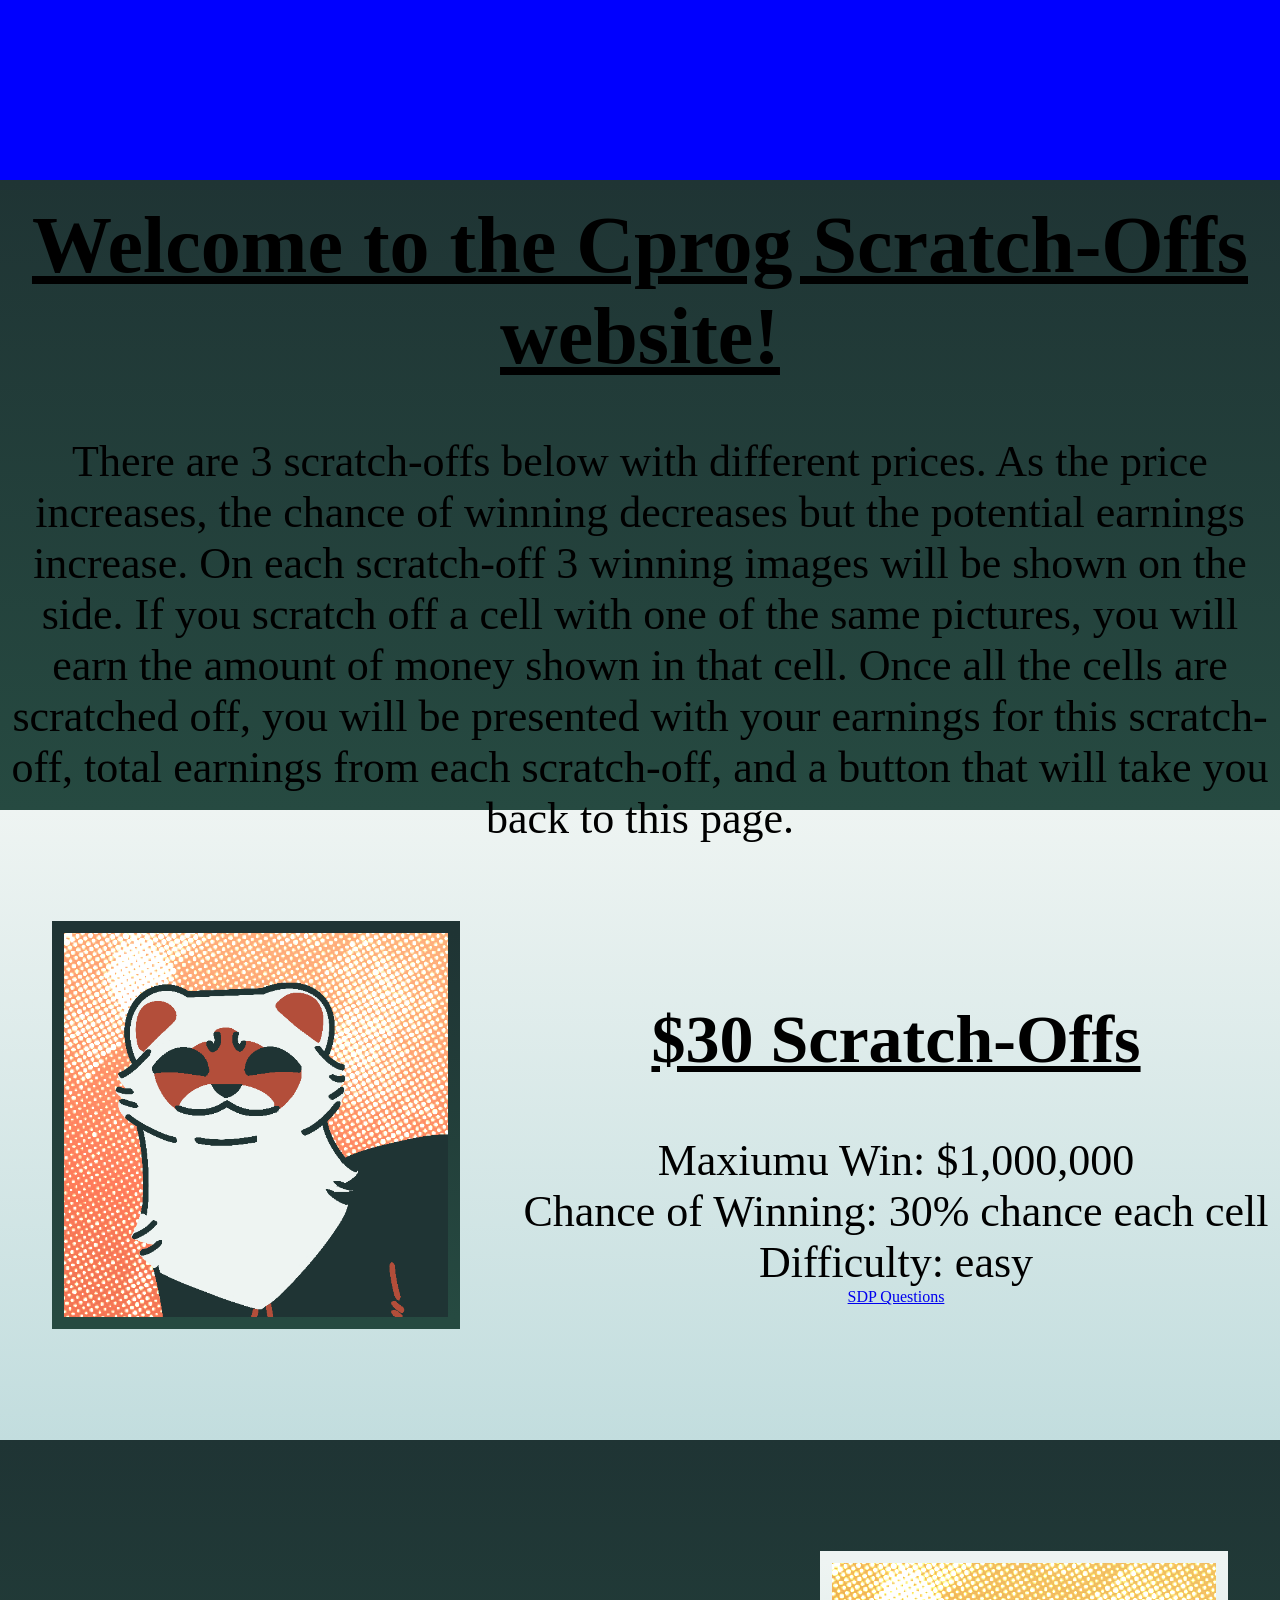
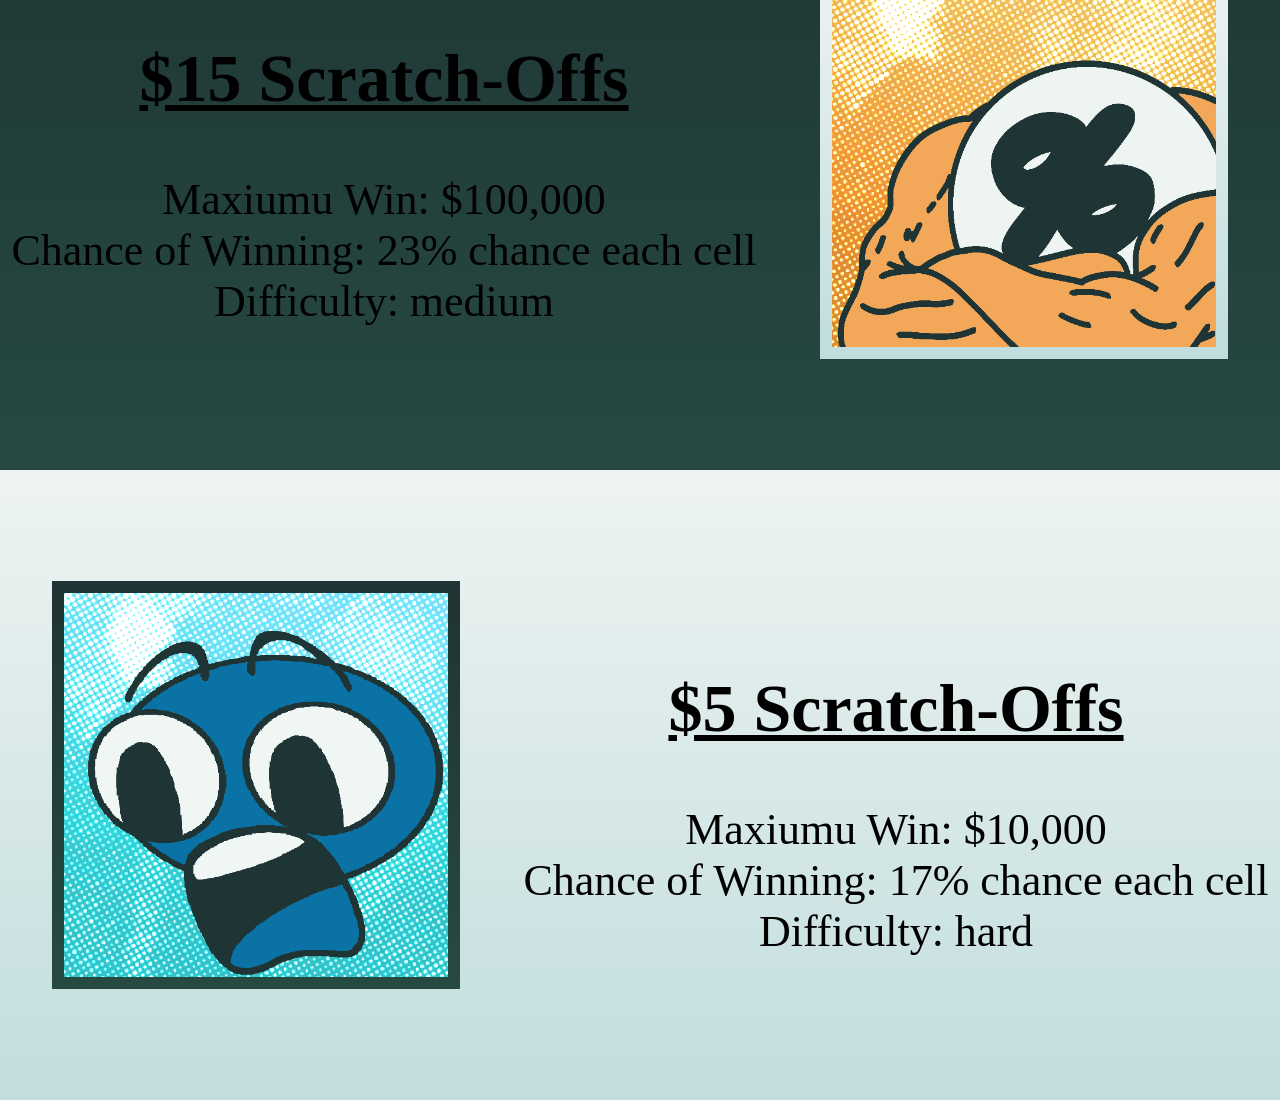
==== index.html @ 806ea987 "front page css and html mainly done (I need to push more often)" ====
<!--Alannah Steck
Final Project
Lottery Ticket-->

<!DOCTYPE html>
<html>
  <head>
    <title>Cprog Scratch-sOffs</title>
    <link rel="stylesheet" href="index.css">
    <link rel="stylesheet" href="pages/common/common.css">
  </head>
  <body>
    <header></header>
    <main class="accentBg" id="mainSect">
      <h1>Welcome to the Cprog Scratch-Offs website!</h1>
      <p>There are 3 scratch-offs below with different prices. As the price increases, the chance of winning decreases but the potential earnings increase. On each scratch-off 3 winning images will be shown on the side. If you scratch off a cell with one of the same pictures, you will earn the amount of money shown in that cell. Once all the cells are scratched off, you will be presented with your earnings for this scratch-off, total earnings from each scratch-off, and a button that will take you back to this page.</p>
    </main>
    <main>
        <section class="imageSect">
          <img src="resources/cells/hard/hard_ferretGuy.png">
        </section>
        <section class="textSect">
          <h2>$30 Scratch-Offs</h2>
          <p>Maxiumu Win: $1,000,000<br>Chance of Winning: 30% chance each cell<br>Difficulty: easy</p>
          <div class="buttonDiv"><a href="Pages/SDP/U1_Lab9_SDP.html" class="button">SDP Questions</a></div>
        </section>
    </main>
    <main class="accentBg">
        <section class="textSect">
          <h2>$15 Scratch-Offs</h2>
          <p>Maxiumu Win: $100,000<br>Chance of Winning: 23% chance each cell<br>Difficulty: medium</p> <!--2x chance for 3 random non winning to show up-->
        </section>
        <section class="imageSect">
          <img src="resources/cells/med/med_beefcakeModulo.png" id="accentImg">
        </section>
    </main>
    <main>
        <section class="imageSect">
          <img src="resources/cells/easy/easy_negativeGuy.png">
        </section>
        <section class="textSect">
          <h2>$5 Scratch-Offs</h2>
          <p>Maxiumu Win: $10,000<br>Chance of Winning: 17% chance each cell<br>Difficulty: hard</p> <!--2x chance for 3 random non winning to show up-->
        </section>
    </main>
  </body>
</html>
---- index.css ----
main{
    display: flex;
    flex-direction: row;
    text-align: center;
    justify-content: center;
    background-image: linear-gradient(#eef4f2, #c2ddde);
}

.accentBg{
    background-image: linear-gradient(#1f3434, #264a41);
}

.imageSect{
    width: 40vw;
}

.textSect{
    width: 60vw;
}

.imageSect, .textSect{
    display: flex;
    height: 70vh;
    align-items: center;
    justify-content: center;
}

h1{
    text-decoration: underline;
    font-size: 500%;
}

h2{
    text-decoration: underline;
    font-size: 425%;
}

p{
    font-size: 275%;
    margin: 0;
}

#mainSect, .textSect{
    flex-direction: column;
    padding: 0;
}

img{
    height: 30vw;
    width: 30vw;
    border: 1vw solid transparent;
    border-image: linear-gradient(#1f3434, #264a41);
    border-image-slice: 1;
}

#accentImg{
    border-image: linear-gradient(#eef4f2, #c2ddde);
    border-image-slice: 1;
}
---- pages/common/common.css ----
body, header{
    margin: 0vw;
}

body{
    max-width: 100vw;
    overflow-x:hidden;
    overflow-y: scroll;
    scrollbar-width: none;
    -ms-overflow-style: none;
}

body::-webkit-scrollbar{
    display: none;
    -ms-overflow-style: none;
}

header{
    width: 100vw;
    height: 20vh;
    background-color: blue;
}

main{
    width: 100vw;
    height: 70vh;
    background-color: blueviolet;
}
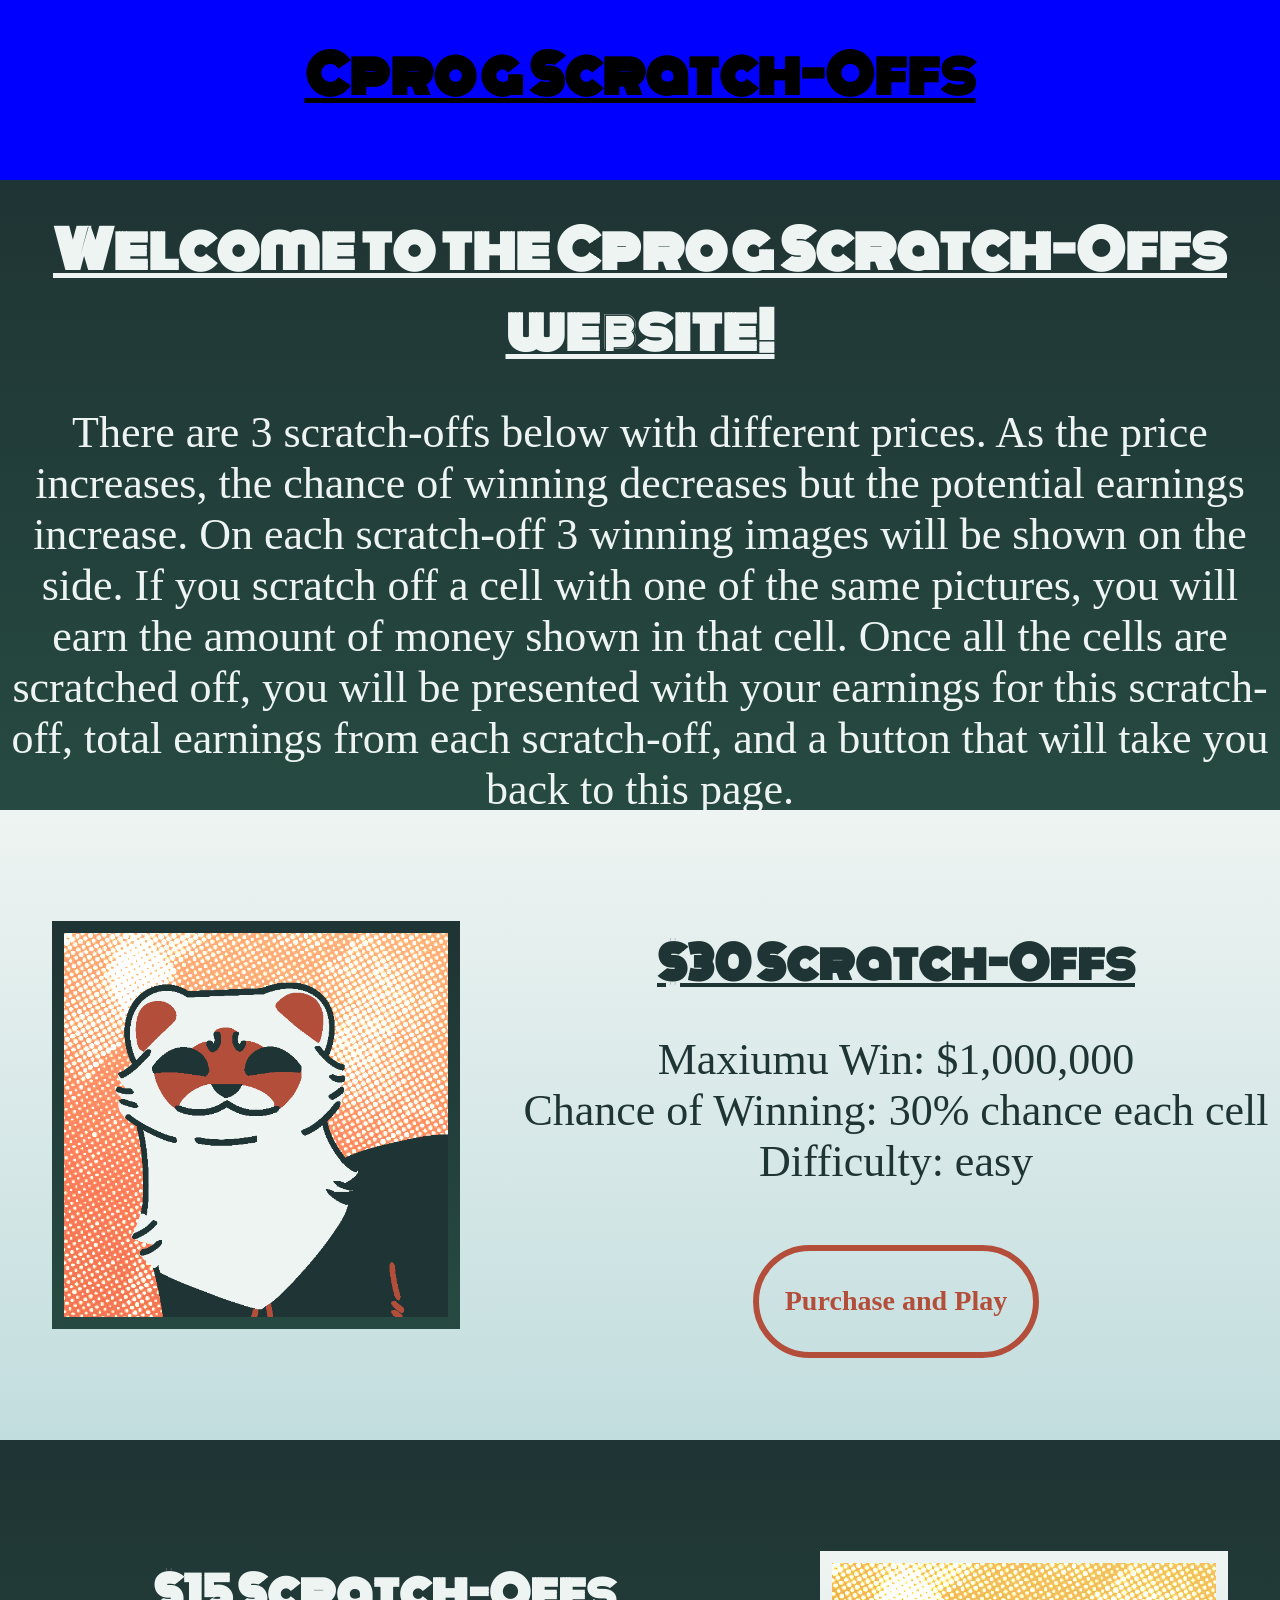
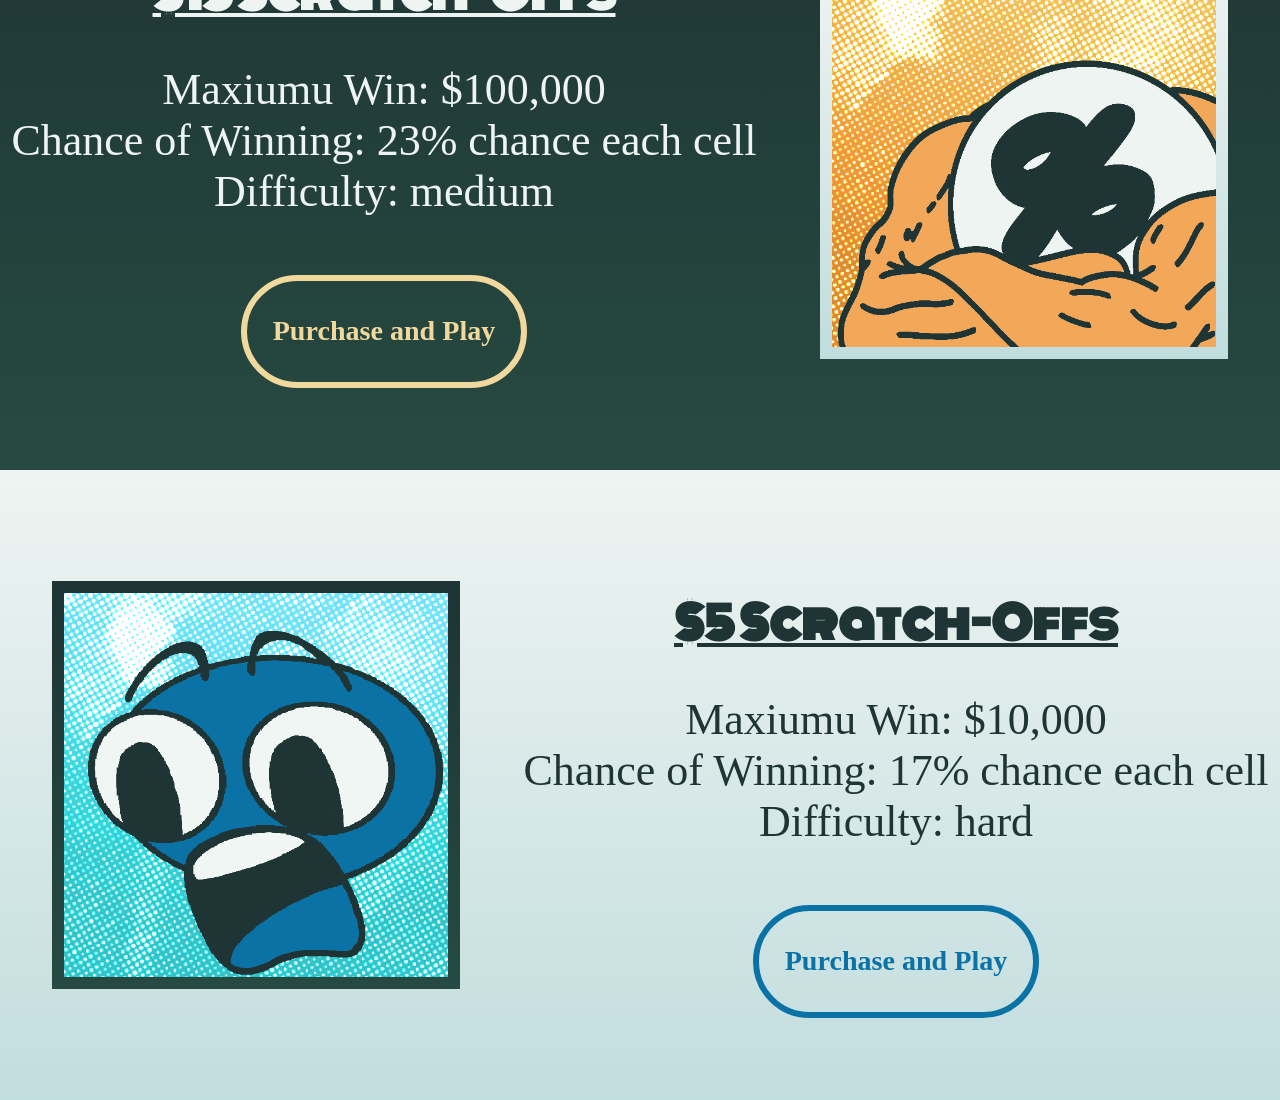
==== commit 0c7a21f4: "buttons and funky font" ====
--- a/index.html
+++ b/index.html
@@ -8,9 +8,14 @@
     <title>Cprog Scratch-sOffs</title>
     <link rel="stylesheet" href="index.css">
     <link rel="stylesheet" href="pages/common/common.css">
+    <link rel="preconnect" href="https://fonts.googleapis.com">
+    <link rel="preconnect" href="https://fonts.gstatic.com" crossorigin>
+    <link href="https://fonts.googleapis.com/css2?family=Monoton&display=swap" rel="stylesheet">
   </head>
   <body>
-    <header></header>
+    <header>
+      <h1 id="headerText">Cprog Scratch-Offs</h1>
+    </header>
     <main class="accentBg" id="mainSect">
       <h1>Welcome to the Cprog Scratch-Offs website!</h1>
       <p>There are 3 scratch-offs below with different prices. As the price increases, the chance of winning decreases but the potential earnings increase. On each scratch-off 3 winning images will be shown on the side. If you scratch off a cell with one of the same pictures, you will earn the amount of money shown in that cell. Once all the cells are scratched off, you will be presented with your earnings for this scratch-off, total earnings from each scratch-off, and a button that will take you back to this page.</p>
@@ -22,13 +27,14 @@
         <section class="textSect">
           <h2>$30 Scratch-Offs</h2>
           <p>Maxiumu Win: $1,000,000<br>Chance of Winning: 30% chance each cell<br>Difficulty: easy</p>
-          <div class="buttonDiv"><a href="Pages/SDP/U1_Lab9_SDP.html" class="button">SDP Questions</a></div>
+          <div class="buttonDiv" id="redButton"><a href="Pages/scratchOffPage/scratchOff.html"><h3 id="redLink">Purchase and Play</h3></a></div>
         </section>
     </main>
     <main class="accentBg">
         <section class="textSect">
           <h2>$15 Scratch-Offs</h2>
           <p>Maxiumu Win: $100,000<br>Chance of Winning: 23% chance each cell<br>Difficulty: medium</p> <!--2x chance for 3 random non winning to show up-->
+          <div class="buttonDiv" id="yellowButton"><a href="Pages/scratchOffPage/scratchOff.html"><h3 id="yellowLink">Purchase and Play</h3></a></div>
         </section>
         <section class="imageSect">
           <img src="resources/cells/med/med_beefcakeModulo.png" id="accentImg">
@@ -40,7 +46,8 @@
         </section>
         <section class="textSect">
           <h2>$5 Scratch-Offs</h2>
-          <p>Maxiumu Win: $10,000<br>Chance of Winning: 17% chance each cell<br>Difficulty: hard</p> <!--2x chance for 3 random non winning to show up-->
+          <p>Maxiumu Win: $10,000<br>Chance of Winning: 17% chance each cell<br>Difficulty: hard</p> <!--2x chance for all non winning to show up-->
+          <div class="buttonDiv" id="blueButton"><a href="Pages/scratchOffPage/scratchOff.html"><h3 id="blueLink">Purchase and Play</h3></a></div>
         </section>
     </main>
   </body>
--- a/index.css
+++ b/index.css
@@ -1,13 +1,26 @@
+*{
+    text-align: center;
+}
+
+header{
+    justify-content: center;
+}
+
+main, header{
+    display: flex;
+}
+
 main{
-    display: flex;
     flex-direction: row;
-    text-align: center;
     justify-content: center;
     background-image: linear-gradient(#eef4f2, #c2ddde);
+    padding: 0;
+    color: #1f3434;
 }
 
 .accentBg{
     background-image: linear-gradient(#1f3434, #264a41);
+    color: #eef4f2;
 }
 
 .imageSect{
@@ -27,12 +40,12 @@
 
 h1{
     text-decoration: underline;
-    font-size: 500%;
+    font-size: 325%;
 }
 
 h2{
     text-decoration: underline;
-    font-size: 425%;
+    font-size: 275%;
 }
 
 p{
@@ -56,4 +69,44 @@
 #accentImg{
     border-image: linear-gradient(#eef4f2, #c2ddde);
     border-image-slice: 1;
+}
+
+.buttonDiv{
+    border: 0.5vw solid #264a41;
+    border-radius: 5vw;
+    margin-top: 4.5vw;
+    padding: 0.5vw 2vw;
+}
+
+a{
+    text-decoration: none;
+    font-size: 150%;
+}
+
+#redLink{
+    color: #b34e3a;
+}
+
+#redButton{
+    border-color: #b34e3a;
+}
+
+#yellowLink{
+    color: #f1d99d;
+}
+
+#yellowButton{
+    border-color: #f1d99d;
+}
+
+#blueLink{
+    color: #0b72a6;
+}
+
+#blueButton{
+    border-color: #0b72a6;
+}
+
+h1,h2{
+    font-family: "Monoton", sans-serif;
 }
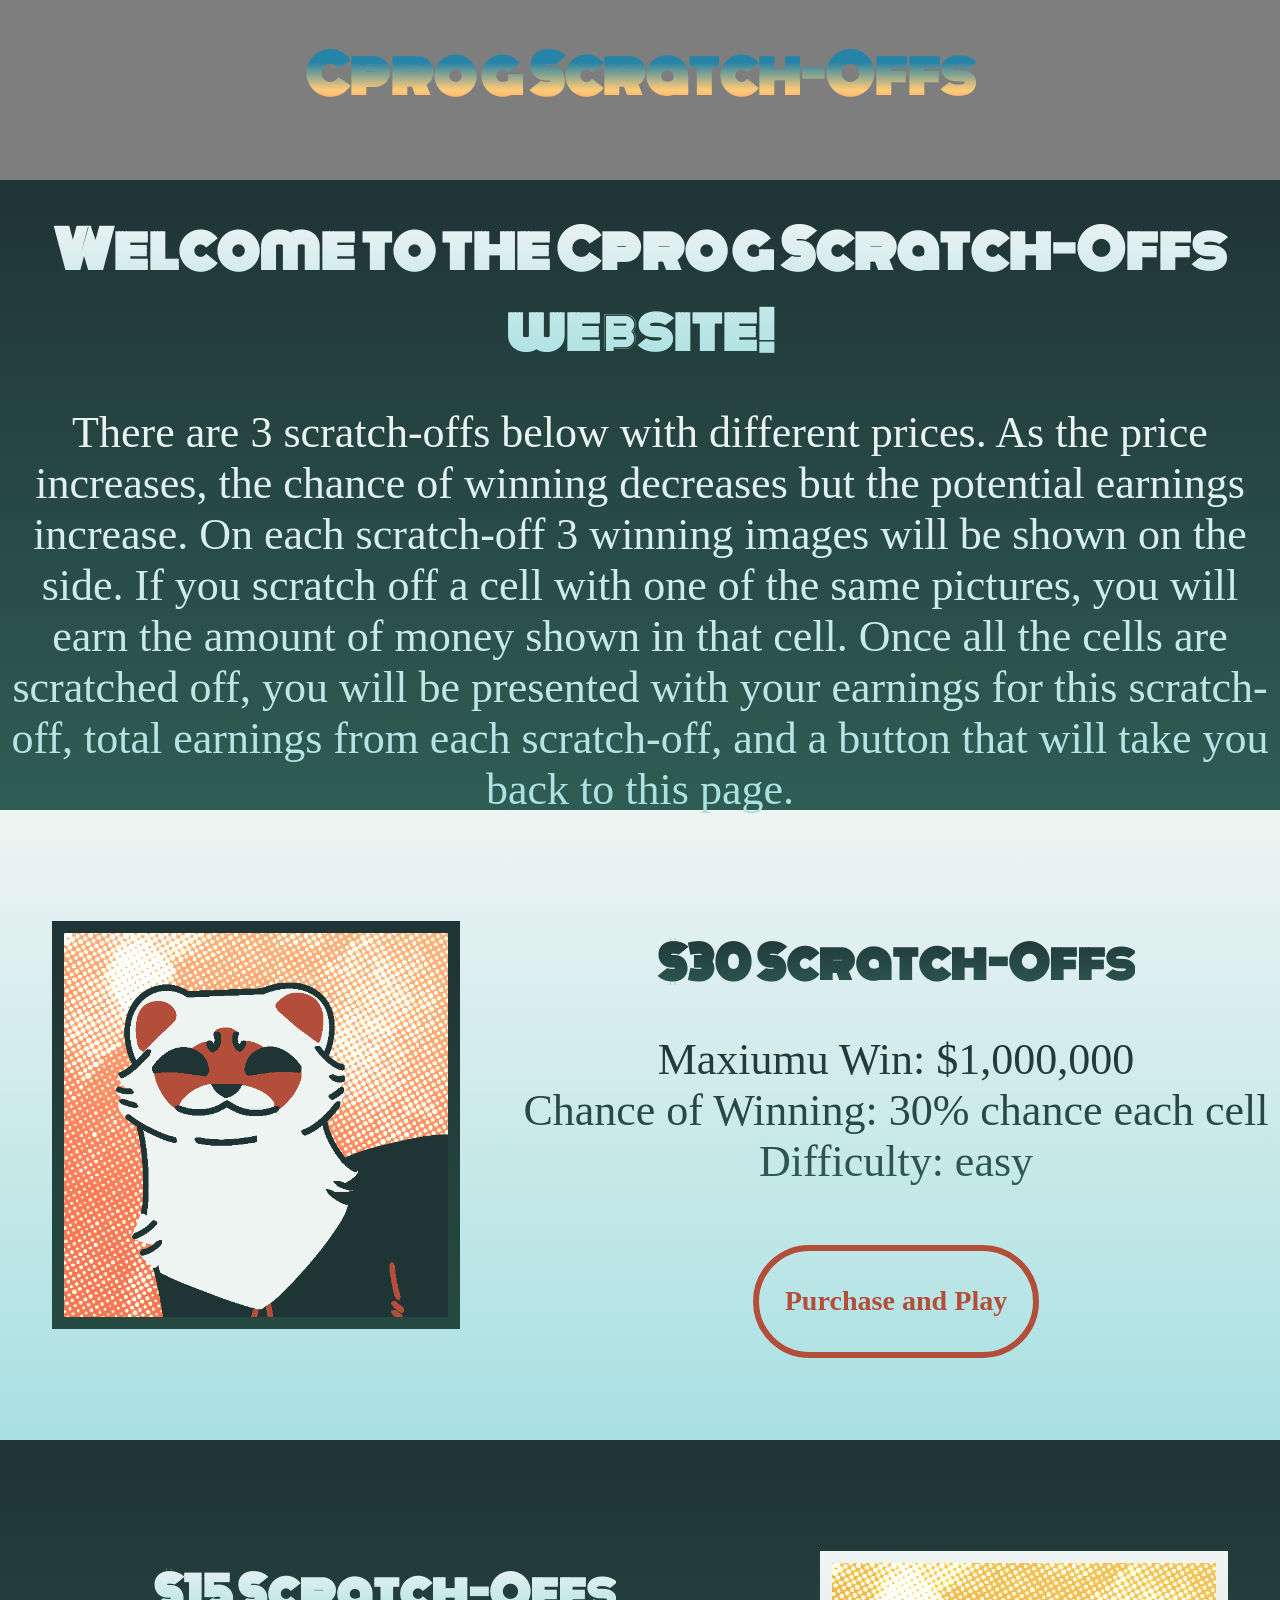
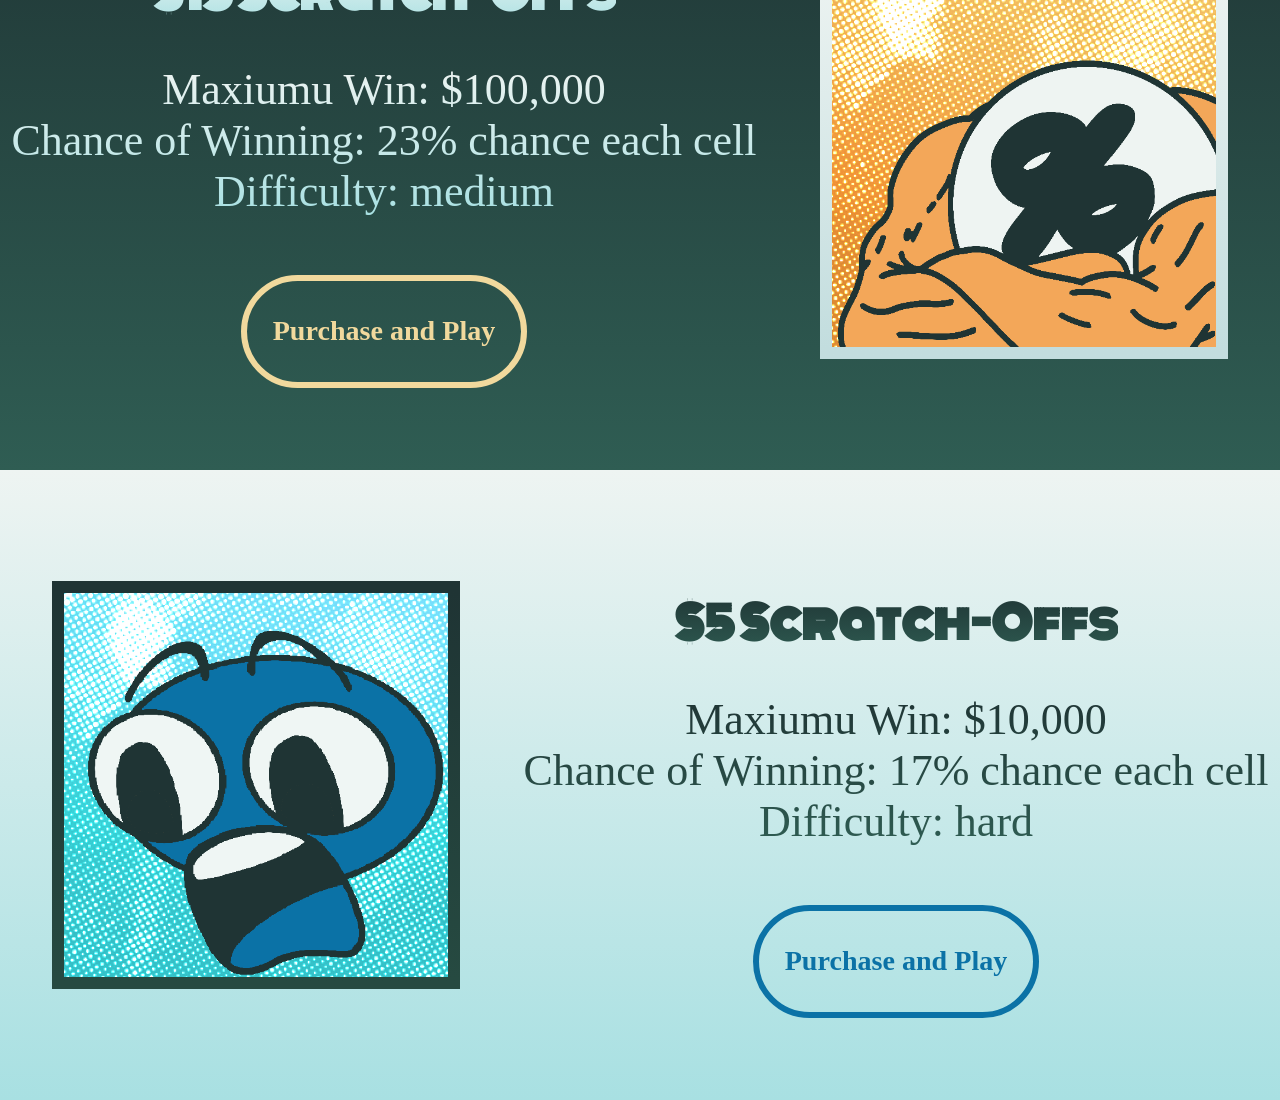
==== commit e103edb6: "gradient text and beginning scratch off page" ====
--- a/index.html
+++ b/index.html
@@ -17,24 +17,24 @@
       <h1 id="headerText">Cprog Scratch-Offs</h1>
     </header>
     <main class="accentBg" id="mainSect">
-      <h1>Welcome to the Cprog Scratch-Offs website!</h1>
-      <p>There are 3 scratch-offs below with different prices. As the price increases, the chance of winning decreases but the potential earnings increase. On each scratch-off 3 winning images will be shown on the side. If you scratch off a cell with one of the same pictures, you will earn the amount of money shown in that cell. Once all the cells are scratched off, you will be presented with your earnings for this scratch-off, total earnings from each scratch-off, and a button that will take you back to this page.</p>
+      <h1 class="accentText">Welcome to the Cprog Scratch-Offs website!</h1>
+      <p class="accentText">There are 3 scratch-offs below with different prices. As the price increases, the chance of winning decreases but the potential earnings increase. On each scratch-off 3 winning images will be shown on the side. If you scratch off a cell with one of the same pictures, you will earn the amount of money shown in that cell. Once all the cells are scratched off, you will be presented with your earnings for this scratch-off, total earnings from each scratch-off, and a button that will take you back to this page.</p>
     </main>
     <main>
         <section class="imageSect">
           <img src="resources/cells/hard/hard_ferretGuy.png">
         </section>
         <section class="textSect">
-          <h2>$30 Scratch-Offs</h2>
-          <p>Maxiumu Win: $1,000,000<br>Chance of Winning: 30% chance each cell<br>Difficulty: easy</p>
-          <div class="buttonDiv" id="redButton"><a href="Pages/scratchOffPage/scratchOff.html"><h3 id="redLink">Purchase and Play</h3></a></div>
+          <h2 class="normalText">$30 Scratch-Offs</h2>
+          <p class="normalText">Maxiumu Win: $1,000,000<br>Chance of Winning: 30% chance each cell<br>Difficulty: easy</p>
+          <div class="buttonDiv" id="redButton"><a href="Pages/scratchOffPage/scratchOff.html" onclick="selectMode('easy')"><h3 id="redLink">Purchase and Play</h3></a></div>
         </section>
     </main>
     <main class="accentBg">
         <section class="textSect">
-          <h2>$15 Scratch-Offs</h2>
-          <p>Maxiumu Win: $100,000<br>Chance of Winning: 23% chance each cell<br>Difficulty: medium</p> <!--2x chance for 3 random non winning to show up-->
-          <div class="buttonDiv" id="yellowButton"><a href="Pages/scratchOffPage/scratchOff.html"><h3 id="yellowLink">Purchase and Play</h3></a></div>
+          <h2 class="accentText">$15 Scratch-Offs</h2>
+          <p class="accentText">Maxiumu Win: $100,000<br>Chance of Winning: 23% chance each cell<br>Difficulty: medium</p> <!--2x chance for 3 random non winning to show up-->
+          <div class="buttonDiv" id="yellowButton"><a href="Pages/scratchOffPage/scratchOff.html" onclick="selectMode('medium')"><h3 id="yellowLink">Purchase and Play</h3></a></div>
         </section>
         <section class="imageSect">
           <img src="resources/cells/med/med_beefcakeModulo.png" id="accentImg">
@@ -45,10 +45,11 @@
           <img src="resources/cells/easy/easy_negativeGuy.png">
         </section>
         <section class="textSect">
-          <h2>$5 Scratch-Offs</h2>
-          <p>Maxiumu Win: $10,000<br>Chance of Winning: 17% chance each cell<br>Difficulty: hard</p> <!--2x chance for all non winning to show up-->
-          <div class="buttonDiv" id="blueButton"><a href="Pages/scratchOffPage/scratchOff.html"><h3 id="blueLink">Purchase and Play</h3></a></div>
+          <h2 class="normalText">$5 Scratch-Offs</h2>
+          <p class="normalText">Maxiumu Win: $10,000<br>Chance of Winning: 17% chance each cell<br>Difficulty: hard</p> <!--2x chance for all non winning to show up-->
+          <div class="buttonDiv" id="blueButton"><a href="Pages/scratchOffPage/scratchOff.html" onclick="selectMode('hard')"><h3 id="blueLink">Purchase and Play</h3></a></div>
         </section>
     </main>
+    <script src="index.js"></script>
   </body>
 </html>
--- a/index.css
+++ b/index.css
@@ -2,8 +2,8 @@
     text-align: center;
 }
 
-header{
-    justify-content: center;
+body{
+    overflow-y: scroll;
 }
 
 main, header{
@@ -13,14 +13,31 @@
 main{
     flex-direction: row;
     justify-content: center;
-    background-image: linear-gradient(#eef4f2, #c2ddde);
+    background-image: linear-gradient(#eef4f2, #a8e0e2);
     padding: 0;
     color: #1f3434;
+    width: 100vw;
+    height: 70vh;
 }
 
+
 .accentBg{
-    background-image: linear-gradient(#1f3434, #264a41);
+    background-image: linear-gradient(#1f3434, #2f5d53);
     color: #eef4f2;
+}
+
+.accentText{
+    color: transparent;
+    background-image: linear-gradient(#eef4f2, #a8e0e2);
+    -webkit-background-clip: text;
+    background-clip: text;
+}
+
+.normalText{
+    color: transparent;
+    background-image: linear-gradient(#1f3434, #2f5d53);
+    -webkit-background-clip: text;
+    background-clip: text;
 }
 
 .imageSect{
@@ -36,11 +53,6 @@
     height: 70vh;
     align-items: center;
     justify-content: center;
-}
-
-h1{
-    text-decoration: underline;
-    font-size: 325%;
 }
 
 h2{
@@ -105,8 +117,4 @@
 
 #blueButton{
     border-color: #0b72a6;
-}
-
-h1,h2{
-    font-family: "Monoton", sans-serif;
 }
--- a/pages/common/common.css
+++ b/pages/common/common.css
@@ -7,7 +7,6 @@
 body{
     max-width: 100vw;
     overflow-x:hidden;
-    overflow-y: scroll;
     scrollbar-width: none;
     -ms-overflow-style: none;
 }
@@ -17,14 +16,29 @@
     -ms-overflow-style: none;
 }
 
+main, header{
+    display: flex;
+}
+
 header{
     width: 100vw;
     height: 20vh;
-    background-color: blue;
+    background-color: rgb(126, 126, 126);
+    justify-content: center;
 }
 
-main{
-    width: 100vw;
-    height: 70vh;
-    background-color: blueviolet;
-}+#headerText{
+    color: transparent;
+    background-image: linear-gradient( #2684a8, #2684a8, #ffcb77, #f47758, #f47758);
+    -webkit-background-clip: text;
+    background-clip: text;
+}
+
+h1{
+    text-decoration: underline;
+    font-size: 325%;
+}
+
+h1,h2{
+    font-family: "Monoton", sans-serif;
+}
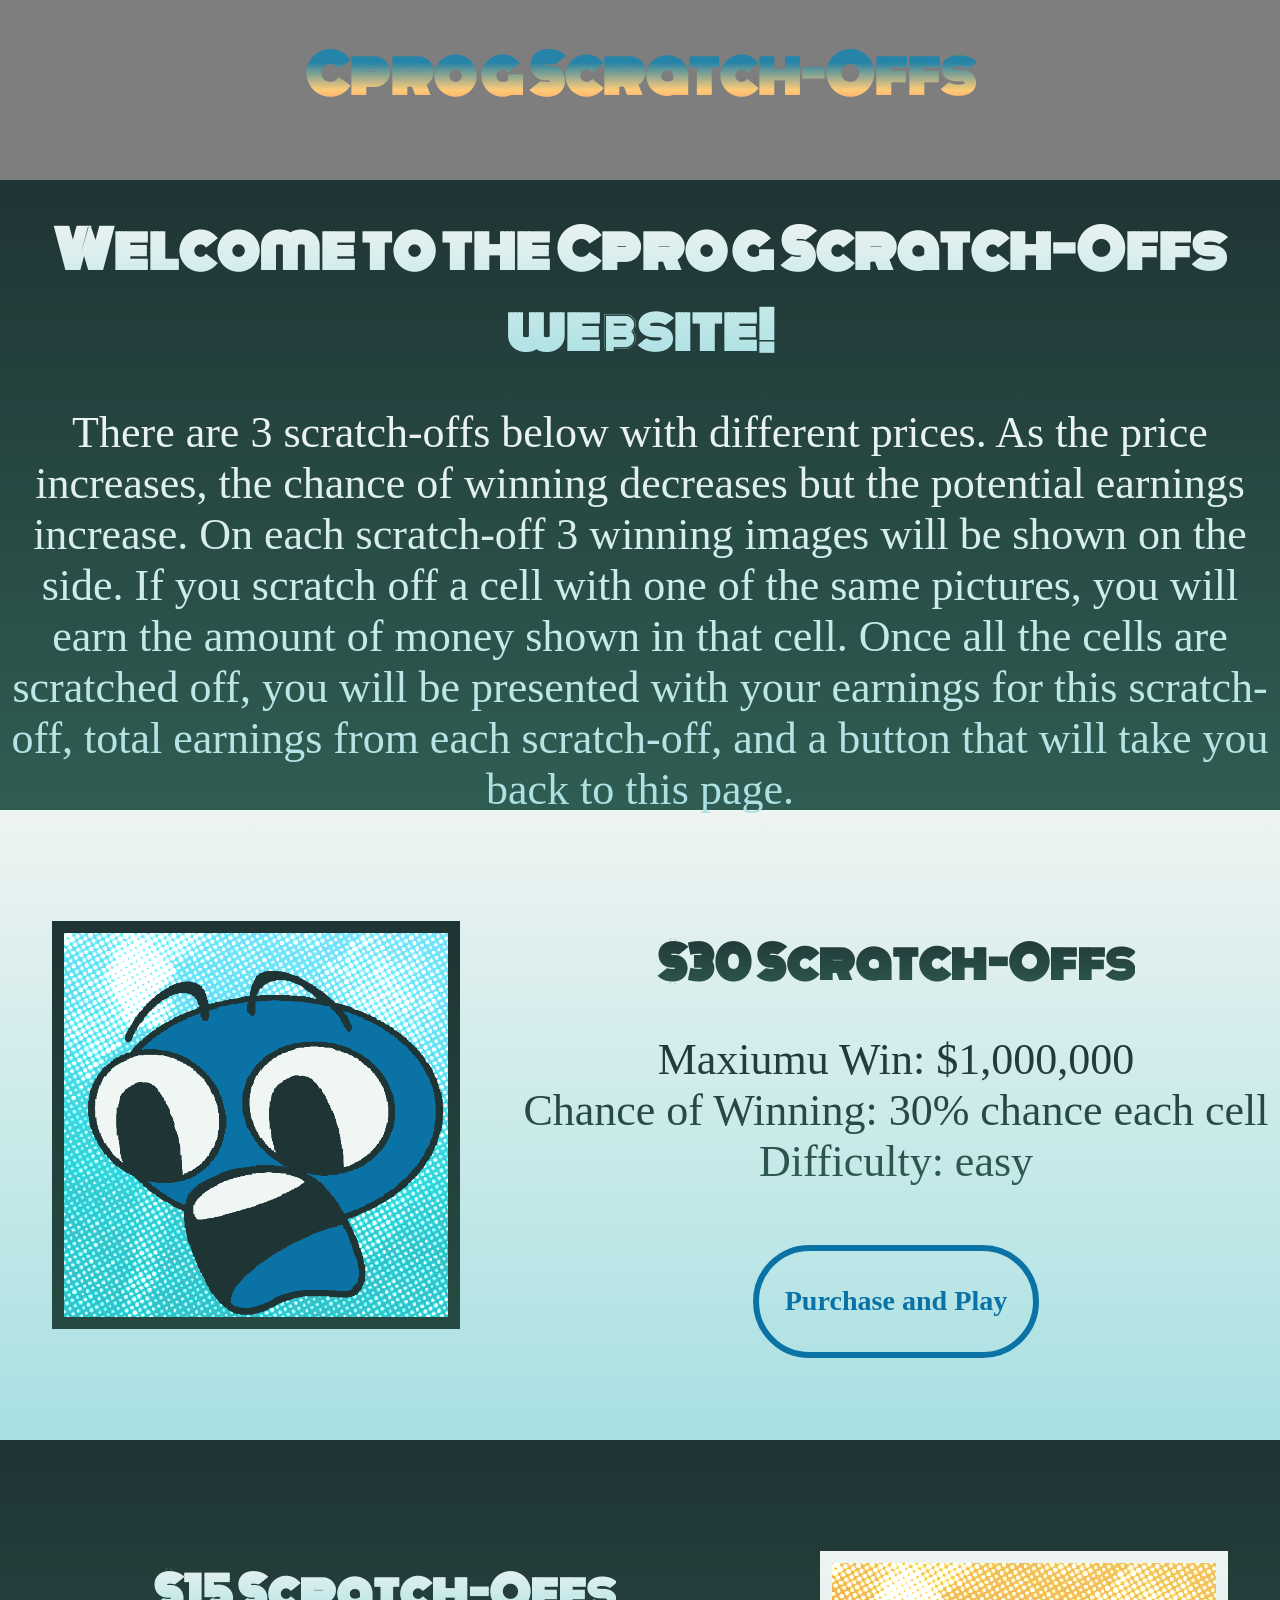
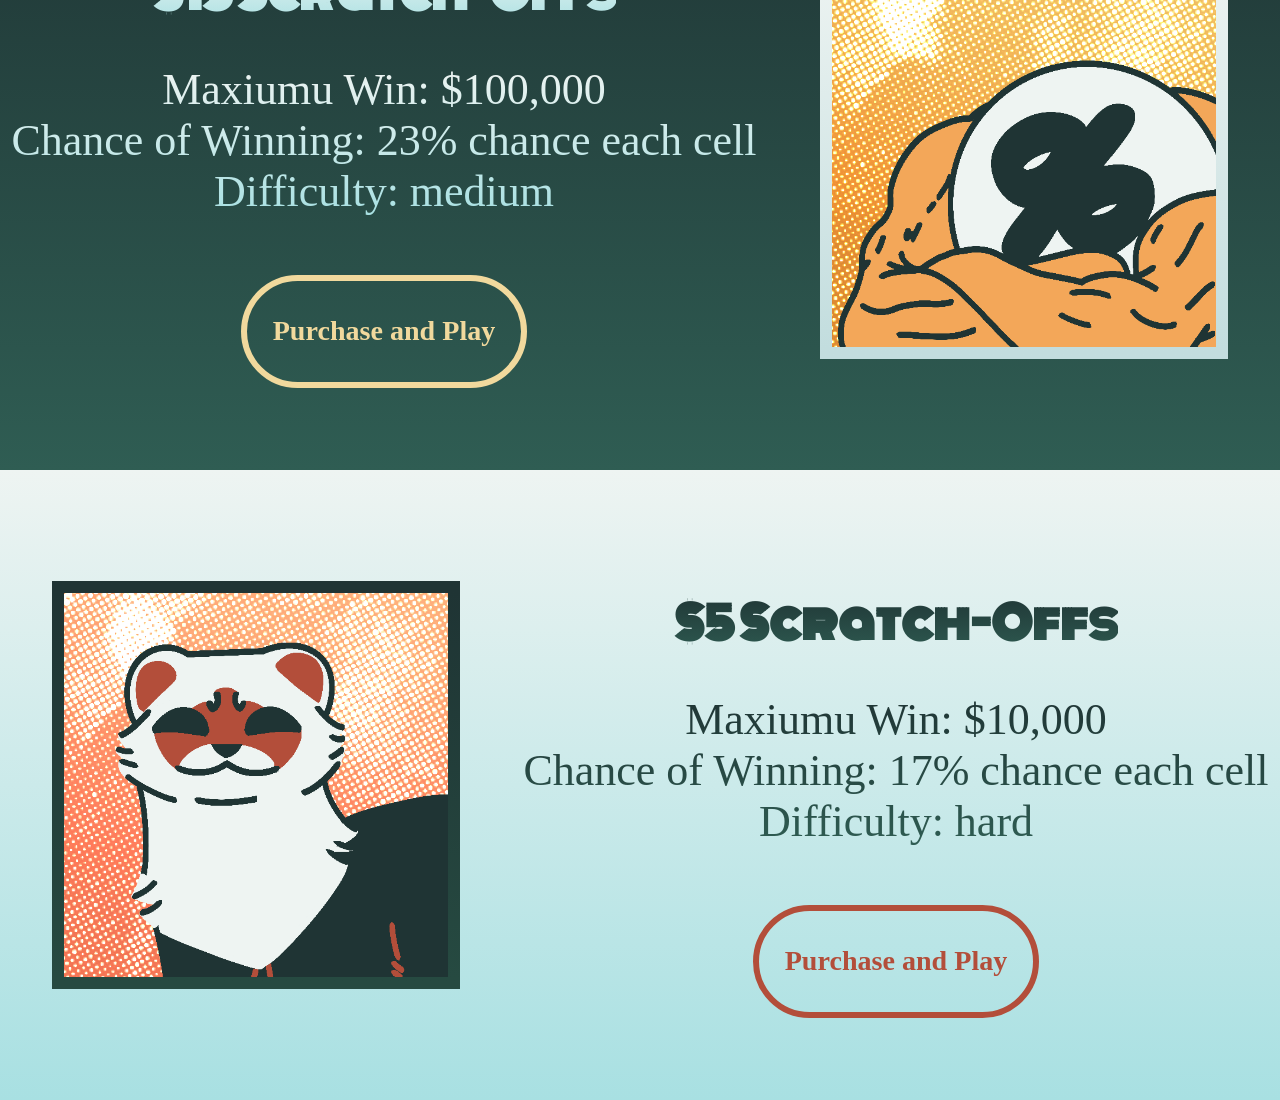
==== commit 8638ef73: "random images and card flip not working :C" ====
--- a/index.html
+++ b/index.html
@@ -22,19 +22,19 @@
     </main>
     <main>
         <section class="imageSect">
-          <img src="resources/cells/hard/hard_ferretGuy.png">
+          <img src="resources/cells/easy/easy_negativeGuy.png">
         </section>
         <section class="textSect">
           <h2 class="normalText">$30 Scratch-Offs</h2>
           <p class="normalText">Maxiumu Win: $1,000,000<br>Chance of Winning: 30% chance each cell<br>Difficulty: easy</p>
-          <div class="buttonDiv" id="redButton"><a href="Pages/scratchOffPage/scratchOff.html" onclick="selectMode('easy')"><h3 id="redLink">Purchase and Play</h3></a></div>
+          <div class="buttonDiv" id="blueButton"><a href="Pages/scratchOffPage/scratchOff.html" onclick="selectMode('easy')"><h3 id="blueLink">Purchase and Play</h3></a></div>
         </section>
     </main>
     <main class="accentBg">
         <section class="textSect">
           <h2 class="accentText">$15 Scratch-Offs</h2>
           <p class="accentText">Maxiumu Win: $100,000<br>Chance of Winning: 23% chance each cell<br>Difficulty: medium</p> <!--2x chance for 3 random non winning to show up-->
-          <div class="buttonDiv" id="yellowButton"><a href="Pages/scratchOffPage/scratchOff.html" onclick="selectMode('medium')"><h3 id="yellowLink">Purchase and Play</h3></a></div>
+          <div class="buttonDiv" id="yellowButton"><a href="Pages/scratchOffPage/scratchOff.html" onclick="selectMode('med')"><h3 id="yellowLink">Purchase and Play</h3></a></div>
         </section>
         <section class="imageSect">
           <img src="resources/cells/med/med_beefcakeModulo.png" id="accentImg">
@@ -42,12 +42,12 @@
     </main>
     <main>
         <section class="imageSect">
-          <img src="resources/cells/easy/easy_negativeGuy.png">
+          <img src="resources/cells/hard/hard_ferretGuy.png">
         </section>
         <section class="textSect">
           <h2 class="normalText">$5 Scratch-Offs</h2>
           <p class="normalText">Maxiumu Win: $10,000<br>Chance of Winning: 17% chance each cell<br>Difficulty: hard</p> <!--2x chance for all non winning to show up-->
-          <div class="buttonDiv" id="blueButton"><a href="Pages/scratchOffPage/scratchOff.html" onclick="selectMode('hard')"><h3 id="blueLink">Purchase and Play</h3></a></div>
+          <div class="buttonDiv" id="redButton"><a href="Pages/scratchOffPage/scratchOff.html" onclick="selectMode('hard')"><h3 id="redLink">Purchase and Play</h3></a></div>
         </section>
     </main>
     <script src="index.js"></script>
--- a/index.css
+++ b/index.css
@@ -26,12 +26,6 @@
     color: #eef4f2;
 }
 
-.accentText{
-    color: transparent;
-    background-image: linear-gradient(#eef4f2, #a8e0e2);
-    -webkit-background-clip: text;
-    background-clip: text;
-}
 
 .normalText{
     color: transparent;
@@ -56,7 +50,6 @@
 }
 
 h2{
-    text-decoration: underline;
     font-size: 275%;
 }
 
--- a/pages/common/common.css
+++ b/pages/common/common.css
@@ -39,6 +39,17 @@
     font-size: 325%;
 }
 
+h2{
+    text-decoration: underline;
+}
+
 h1,h2{
     font-family: "Monoton", sans-serif;
 }
+
+.accentText{
+    color: transparent;
+    background-image: linear-gradient(#eef4f2, #a8e0e2);
+    -webkit-background-clip: text;
+    background-clip: text;
+}
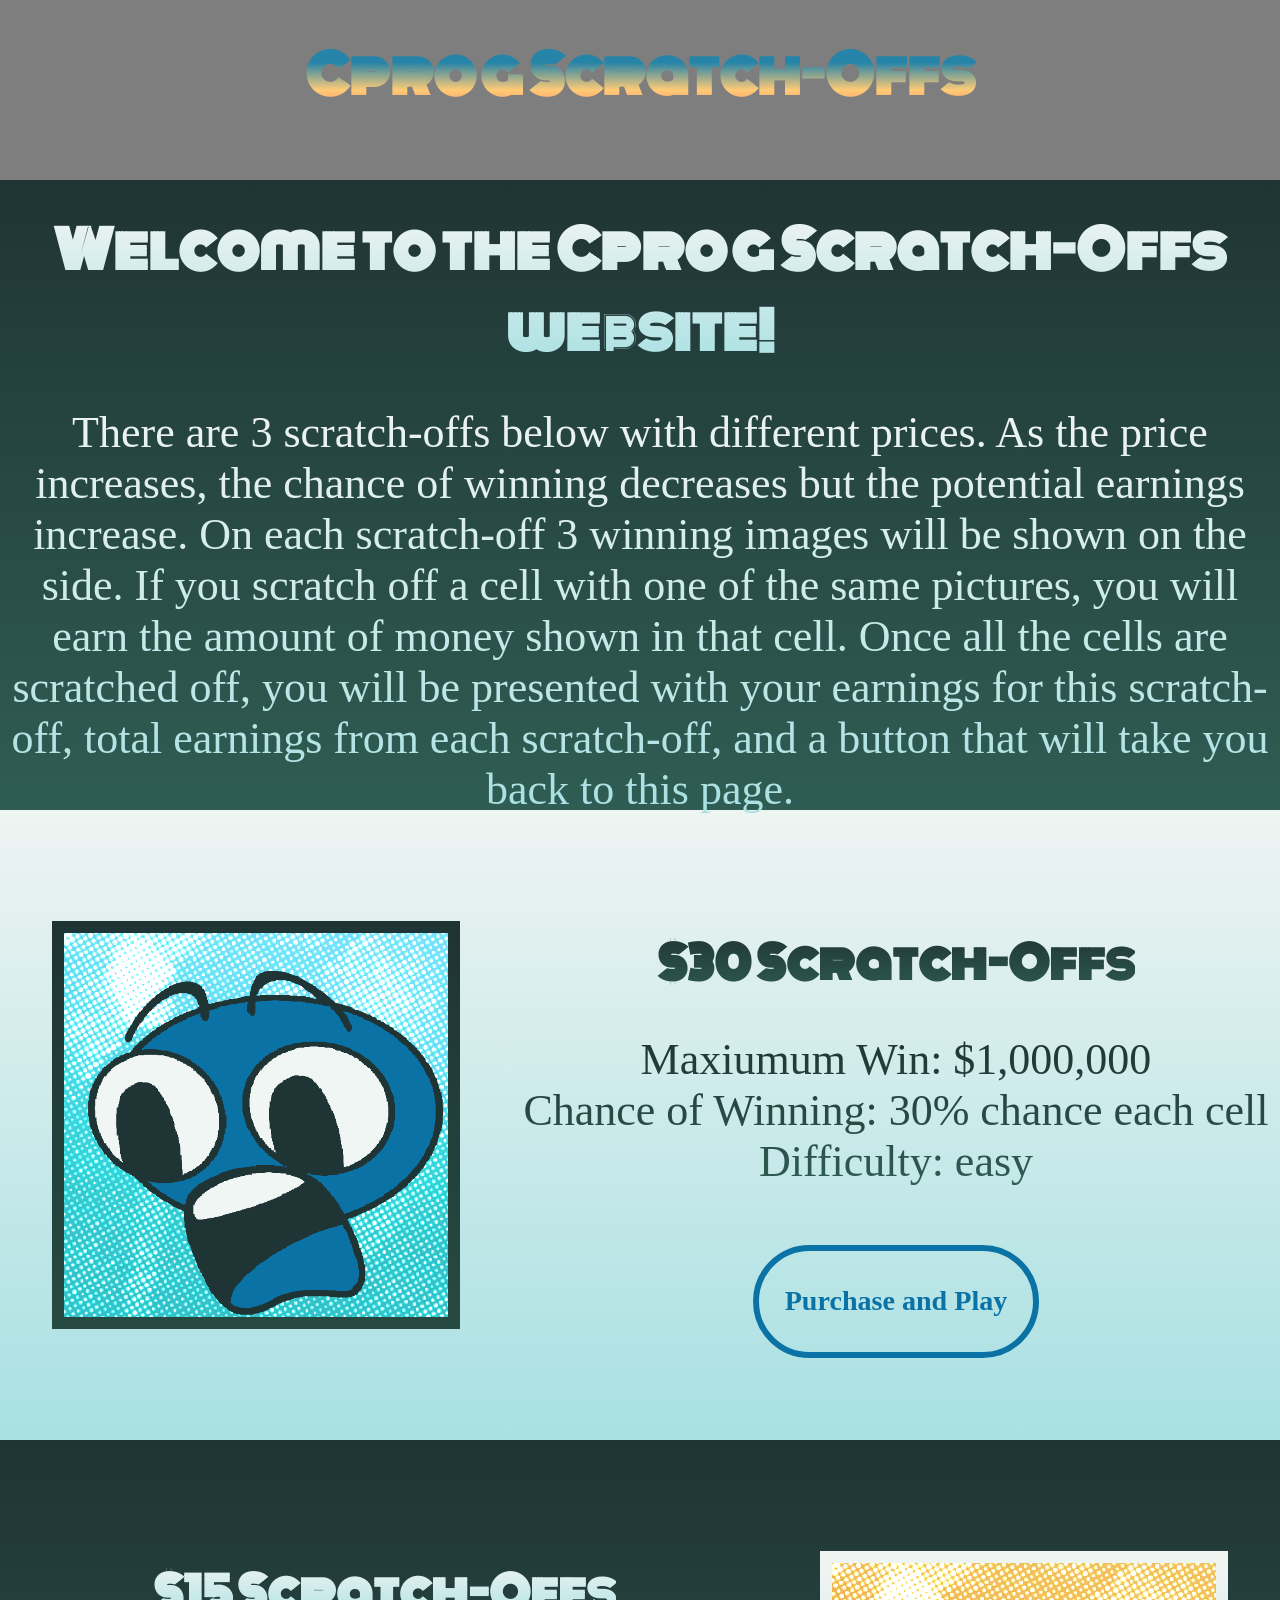
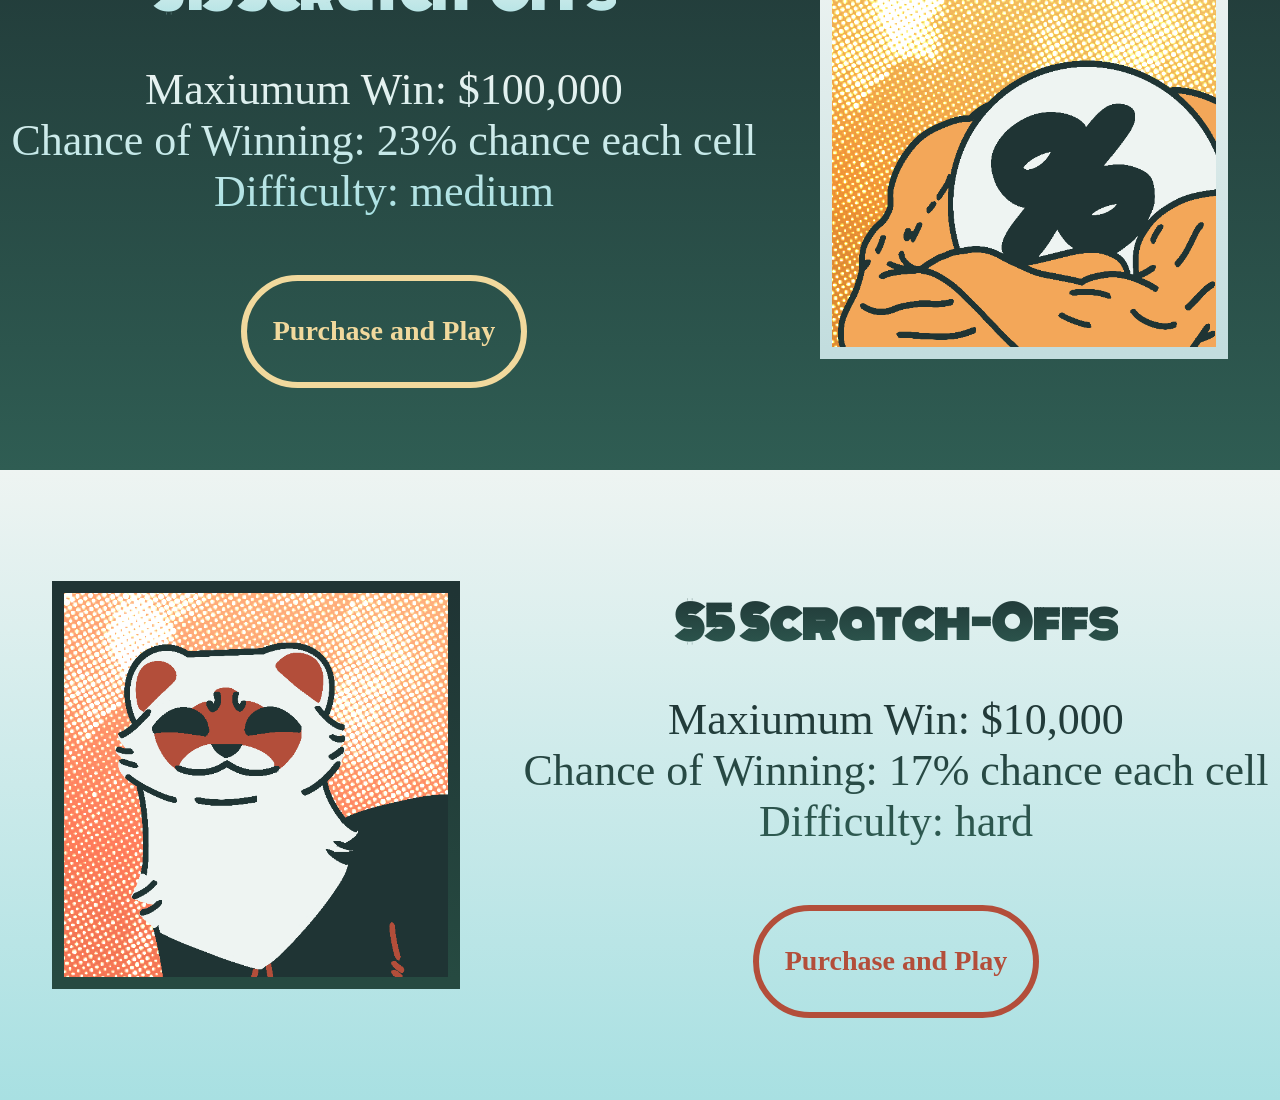
==== commit 4b3b6706: "onclick and generate prices work" ====
--- a/index.html
+++ b/index.html
@@ -26,15 +26,15 @@
         </section>
         <section class="textSect">
           <h2 class="normalText">$30 Scratch-Offs</h2>
-          <p class="normalText">Maxiumu Win: $1,000,000<br>Chance of Winning: 30% chance each cell<br>Difficulty: easy</p>
-          <div class="buttonDiv" id="blueButton"><a href="Pages/scratchOffPage/scratchOff.html" onclick="selectMode('easy')"><h3 id="blueLink">Purchase and Play</h3></a></div>
+          <p class="normalText">Maxiumum Win: $1,000,000<br>Chance of Winning: 30% chance each cell<br>Difficulty: easy</p>
+          <div class="buttonDiv" id="blueButton"><a href="Pages/scratchOffPage/scratchOff.html" onclick="selectMode('easy',1000000)"><h3 id="blueLink">Purchase and Play</h3></a></div>
         </section>
     </main>
     <main class="accentBg">
         <section class="textSect">
           <h2 class="accentText">$15 Scratch-Offs</h2>
-          <p class="accentText">Maxiumu Win: $100,000<br>Chance of Winning: 23% chance each cell<br>Difficulty: medium</p> <!--2x chance for 3 random non winning to show up-->
-          <div class="buttonDiv" id="yellowButton"><a href="Pages/scratchOffPage/scratchOff.html" onclick="selectMode('med')"><h3 id="yellowLink">Purchase and Play</h3></a></div>
+          <p class="accentText">Maxiumum Win: $100,000<br>Chance of Winning: 23% chance each cell<br>Difficulty: medium</p> <!--2x chance for 3 random non winning to show up-->
+          <div class="buttonDiv" id="yellowButton"><a href="Pages/scratchOffPage/scratchOff.html" onclick="selectMode('med',100000)"><h3 id="yellowLink">Purchase and Play</h3></a></div>
         </section>
         <section class="imageSect">
           <img src="resources/cells/med/med_beefcakeModulo.png" id="accentImg">
@@ -46,8 +46,8 @@
         </section>
         <section class="textSect">
           <h2 class="normalText">$5 Scratch-Offs</h2>
-          <p class="normalText">Maxiumu Win: $10,000<br>Chance of Winning: 17% chance each cell<br>Difficulty: hard</p> <!--2x chance for all non winning to show up-->
-          <div class="buttonDiv" id="redButton"><a href="Pages/scratchOffPage/scratchOff.html" onclick="selectMode('hard')"><h3 id="redLink">Purchase and Play</h3></a></div>
+          <p class="normalText">Maxiumum Win: $10,000<br>Chance of Winning: 17% chance each cell<br>Difficulty: hard</p> <!--2x chance for all non winning to show up-->
+          <div class="buttonDiv" id="redButton"><a href="Pages/scratchOffPage/scratchOff.html" onclick="selectMode('hard',10000)"><h3 id="redLink">Purchase and Play</h3></a></div>
         </section>
     </main>
     <script src="index.js"></script>
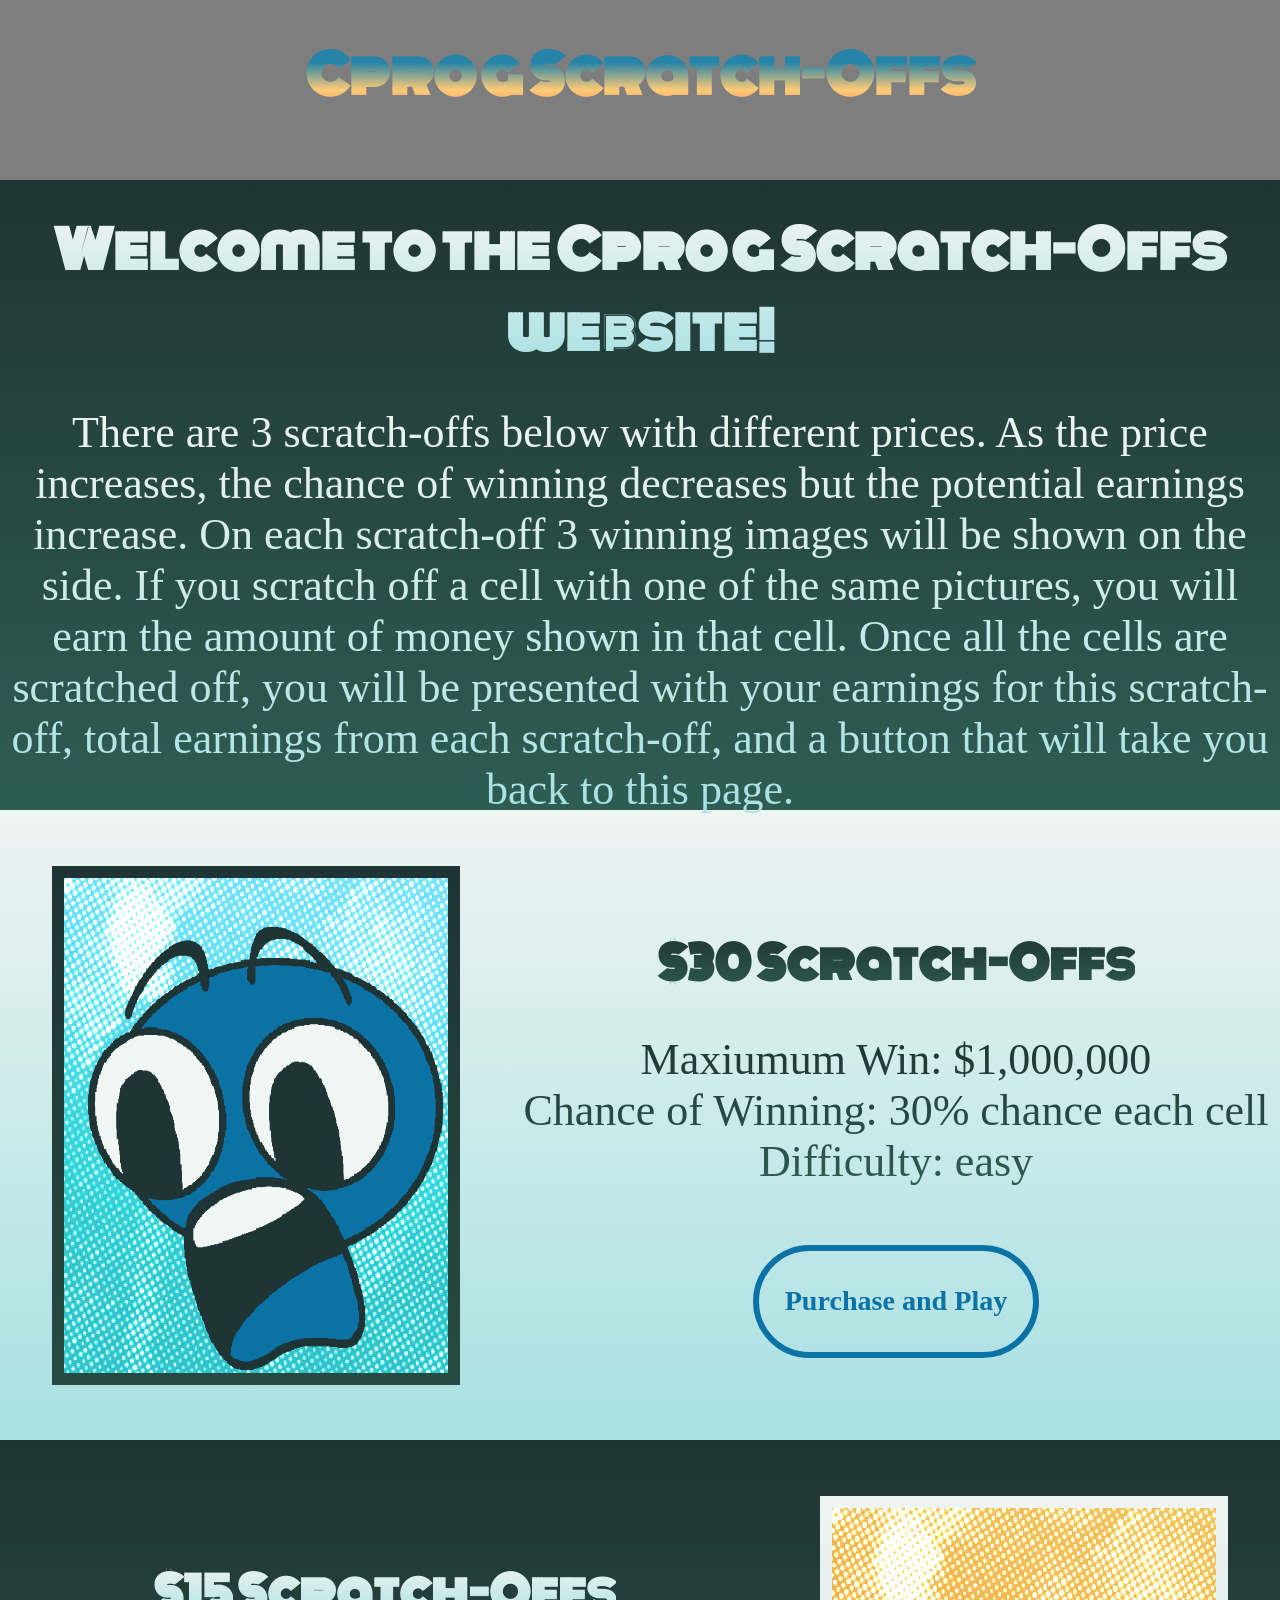
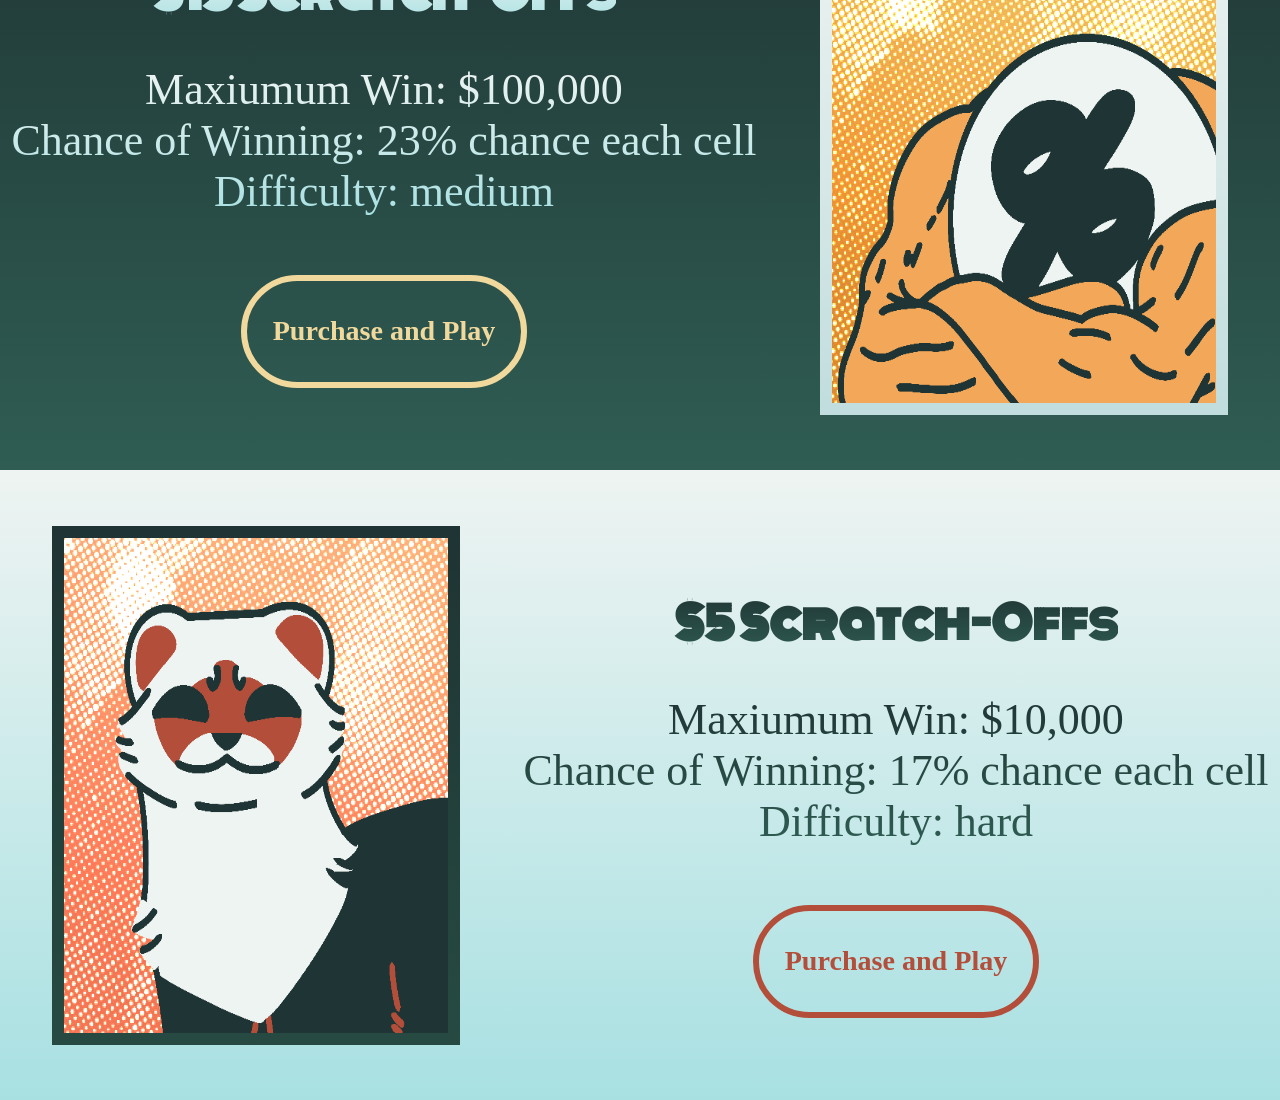
==== commit c9d42aa8: "working on css" ====
--- a/index.html
+++ b/index.html
@@ -27,14 +27,14 @@
         <section class="textSect">
           <h2 class="normalText">$30 Scratch-Offs</h2>
           <p class="normalText">Maxiumum Win: $1,000,000<br>Chance of Winning: 30% chance each cell<br>Difficulty: easy</p>
-          <div class="buttonDiv" id="blueButton"><a href="Pages/scratchOffPage/scratchOff.html" onclick="selectMode('easy',1000000)"><h3 id="blueLink">Purchase and Play</h3></a></div>
+          <div class="buttonDiv" id="blueButton"><a href="Pages/scratchOffPage/scratchOff.html" onclick="selectMode('easy',1000000,30)"><h3 id="blueLink">Purchase and Play</h3></a></div>
         </section>
     </main>
     <main class="accentBg">
         <section class="textSect">
           <h2 class="accentText">$15 Scratch-Offs</h2>
           <p class="accentText">Maxiumum Win: $100,000<br>Chance of Winning: 23% chance each cell<br>Difficulty: medium</p> <!--2x chance for 3 random non winning to show up-->
-          <div class="buttonDiv" id="yellowButton"><a href="Pages/scratchOffPage/scratchOff.html" onclick="selectMode('med',100000)"><h3 id="yellowLink">Purchase and Play</h3></a></div>
+          <div class="buttonDiv" id="yellowButton"><a href="Pages/scratchOffPage/scratchOff.html" onclick="selectMode('med',100000,15)"><h3 id="yellowLink">Purchase and Play</h3></a></div>
         </section>
         <section class="imageSect">
           <img src="resources/cells/med/med_beefcakeModulo.png" id="accentImg">
@@ -47,7 +47,7 @@
         <section class="textSect">
           <h2 class="normalText">$5 Scratch-Offs</h2>
           <p class="normalText">Maxiumum Win: $10,000<br>Chance of Winning: 17% chance each cell<br>Difficulty: hard</p> <!--2x chance for all non winning to show up-->
-          <div class="buttonDiv" id="redButton"><a href="Pages/scratchOffPage/scratchOff.html" onclick="selectMode('hard',10000)"><h3 id="redLink">Purchase and Play</h3></a></div>
+          <div class="buttonDiv" id="redButton"><a href="Pages/scratchOffPage/scratchOff.html" onclick="selectMode('hard',10000,5)"><h3 id="redLink">Purchase and Play</h3></a></div>
         </section>
     </main>
     <script src="index.js"></script>
--- a/index.css
+++ b/index.css
@@ -64,7 +64,7 @@
 }
 
 img{
-    height: 30vw;
+    height: 55vh;
     width: 30vw;
     border: 1vw solid transparent;
     border-image: linear-gradient(#1f3434, #264a41);
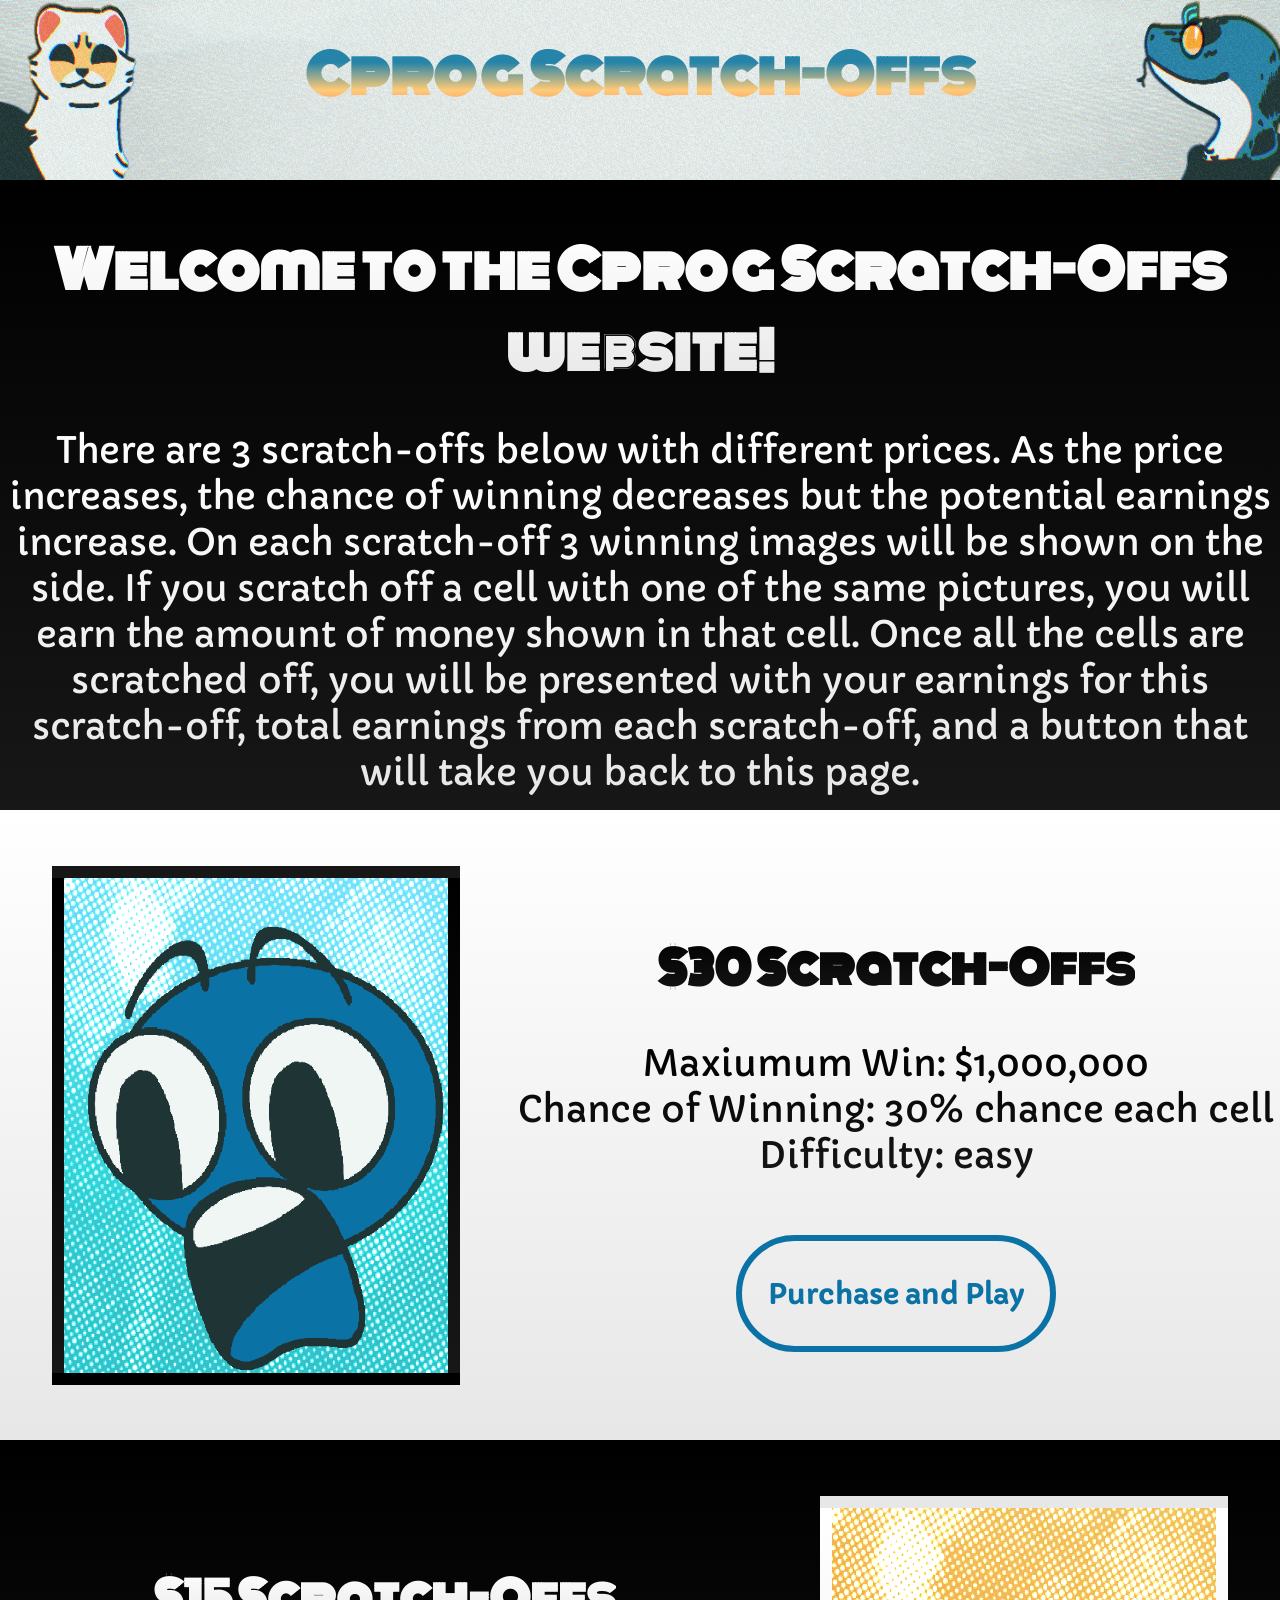
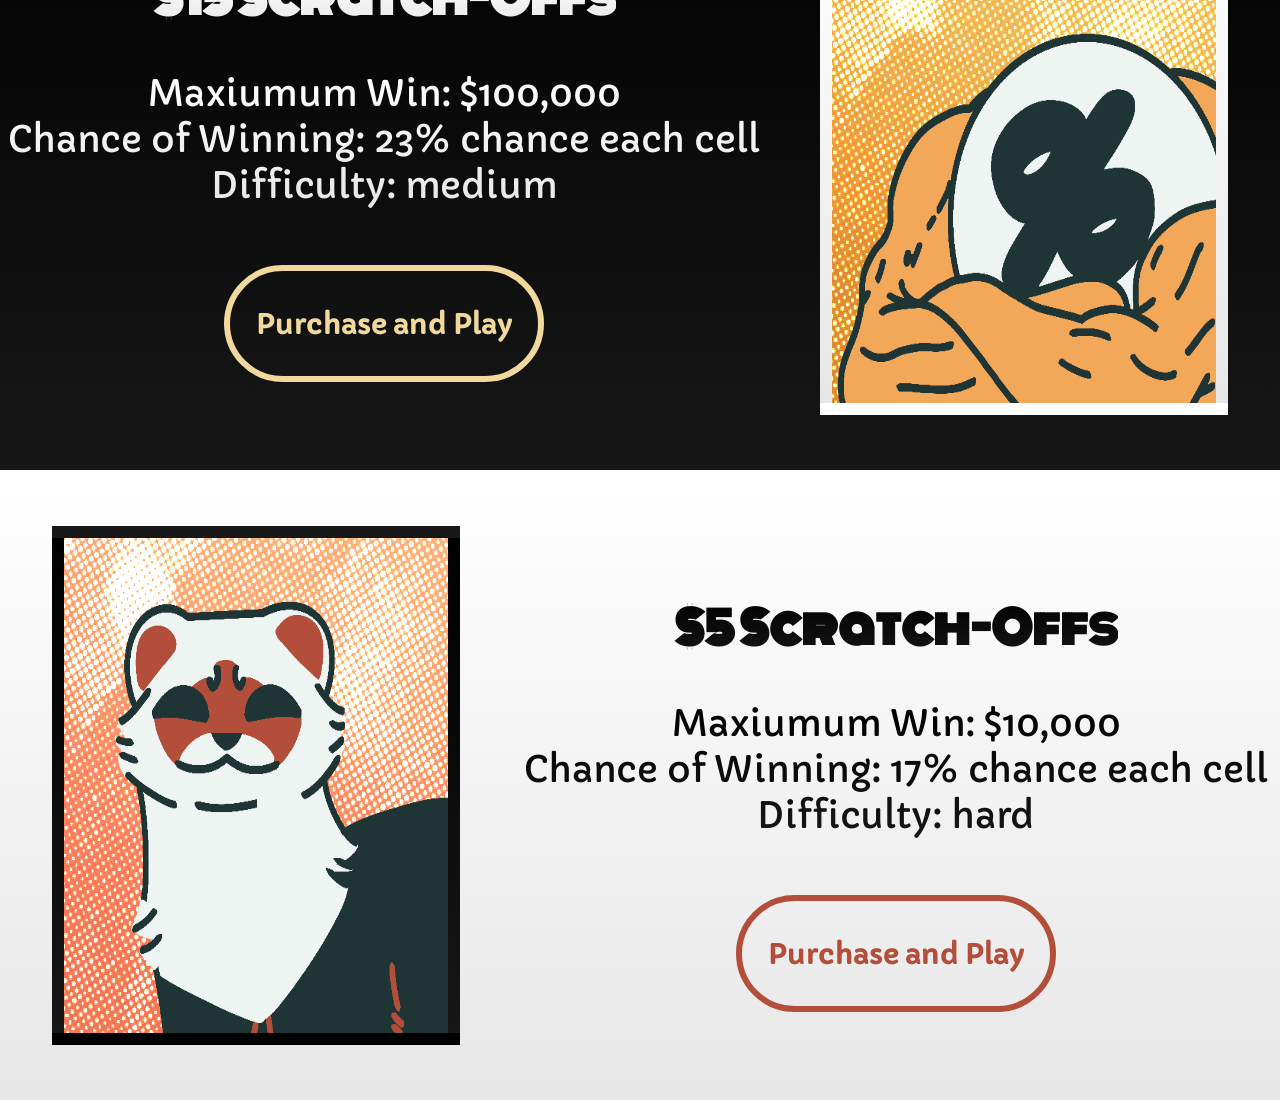
==== commit ce2c02e7: "new images appear, new banner, and new colors" ====
--- a/index.html
+++ b/index.html
@@ -10,7 +10,7 @@
     <link rel="stylesheet" href="pages/common/common.css">
     <link rel="preconnect" href="https://fonts.googleapis.com">
     <link rel="preconnect" href="https://fonts.gstatic.com" crossorigin>
-    <link href="https://fonts.googleapis.com/css2?family=Monoton&display=swap" rel="stylesheet">
+    <link href="https://fonts.googleapis.com/css2?family=Capriola&family=Monoton&display=swap" rel="stylesheet">
   </head>
   <body>
     <header>
@@ -46,7 +46,7 @@
         </section>
         <section class="textSect">
           <h2 class="normalText">$5 Scratch-Offs</h2>
-          <p class="normalText">Maxiumum Win: $10,000<br>Chance of Winning: 17% chance each cell<br>Difficulty: hard</p> <!--2x chance for all non winning to show up-->
+          <p class="normalText">Maxiumum Win: $10,000<br>Chance of Winning: 17% chance each cell<br>Difficulty: hard</p> <!---2x chance for all non winning to show up-->
           <div class="buttonDiv" id="redButton"><a href="Pages/scratchOffPage/scratchOff.html" onclick="selectMode('hard',10000,5)"><h3 id="redLink">Purchase and Play</h3></a></div>
         </section>
     </main>
--- a/index.css
+++ b/index.css
@@ -13,23 +13,23 @@
 main{
     flex-direction: row;
     justify-content: center;
-    background-image: linear-gradient(#eef4f2, #a8e0e2);
+    background-image: linear-gradient(white, #e7e7e7);
     padding: 0;
-    color: #1f3434;
+    color: black;
     width: 100vw;
     height: 70vh;
 }
 
 
 .accentBg{
-    background-image: linear-gradient(#1f3434, #2f5d53);
-    color: #eef4f2;
+    background-image: linear-gradient(black, #171717);
+    color: white;
 }
 
 
 .normalText{
     color: transparent;
-    background-image: linear-gradient(#1f3434, #2f5d53);
+    background-image: linear-gradient(black, #171717);
     -webkit-background-clip: text;
     background-clip: text;
 }
@@ -54,7 +54,7 @@
 }
 
 p{
-    font-size: 275%;
+    font-size: 225%;
     margin: 0;
 }
 
@@ -67,17 +67,17 @@
     height: 55vh;
     width: 30vw;
     border: 1vw solid transparent;
-    border-image: linear-gradient(#1f3434, #264a41);
+    background-image: linear-gradient(black, #171717);
     border-image-slice: 1;
 }
 
 #accentImg{
-    border-image: linear-gradient(#eef4f2, #c2ddde);
+    background-image: linear-gradient(white, #e7e7e7);
     border-image-slice: 1;
 }
 
 .buttonDiv{
-    border: 0.5vw solid #264a41;
+    border: 0.5vw solid black;
     border-radius: 5vw;
     margin-top: 4.5vw;
     padding: 0.5vw 2vw;
--- a/pages/common/common.css
+++ b/pages/common/common.css
@@ -1,4 +1,6 @@
-
+*{
+    font-family: "Capriola", sans-serif;
+}
 
 body, header{
     margin: 0vw;
@@ -23,7 +25,9 @@
 header{
     width: 100vw;
     height: 20vh;
-    background-color: rgb(126, 126, 126);
+    background-image: url("../../resources/common/banner.png");
+    background-repeat: no-repeat;
+    background-size: 100vw 20vh;
     justify-content: center;
 }
 
@@ -49,7 +53,7 @@
 
 .accentText{
     color: transparent;
-    background-image: linear-gradient(#eef4f2, #a8e0e2);
+    background-image: linear-gradient(white, #e7e7e7);
     -webkit-background-clip: text;
     background-clip: text;
 }
